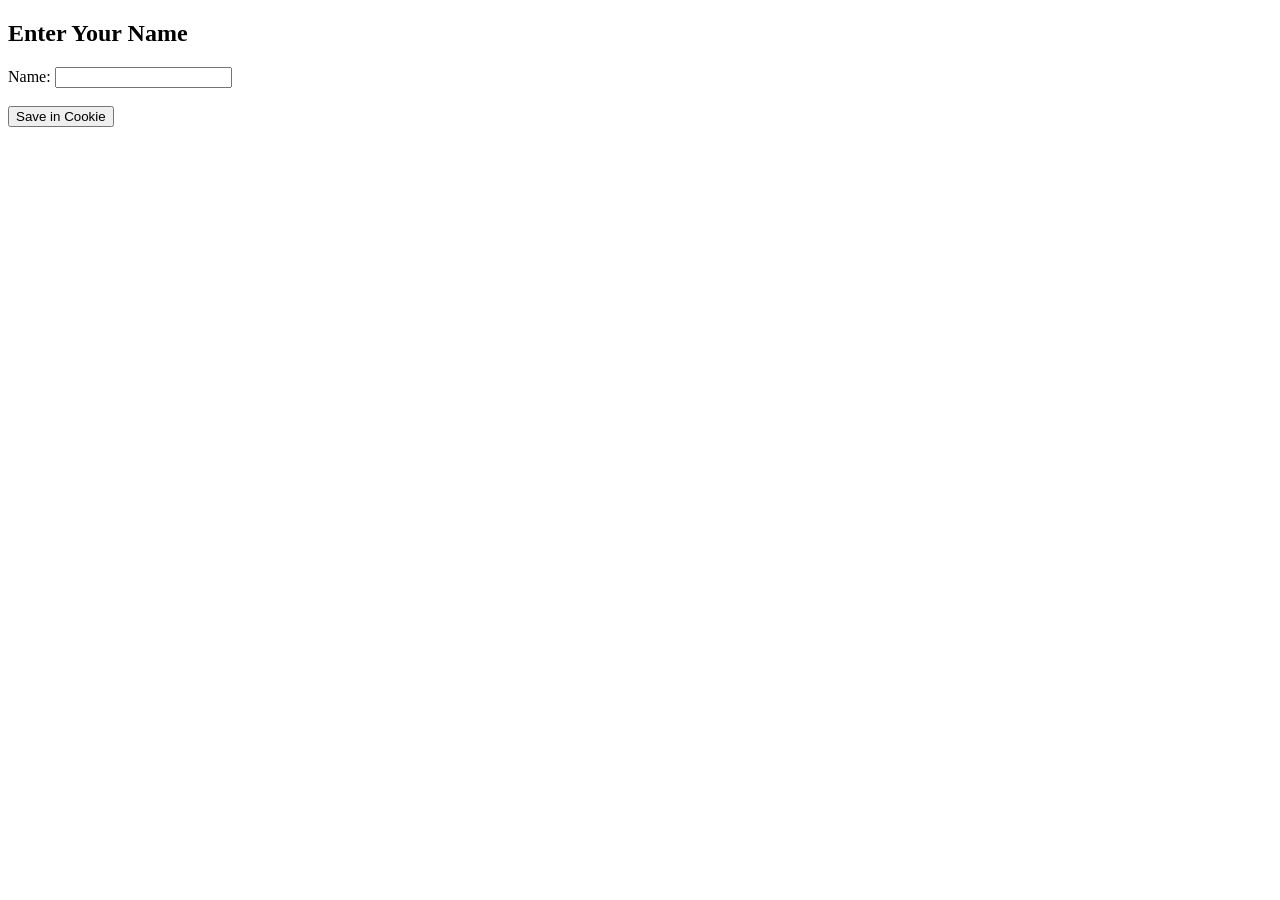
==== src/main/webapp/forms/Cookie.html @ fb224933 "Initial commit - Servlet Project (Forms, Session, Cookies, JDBC, Dashboard)" ====
<!DOCTYPE html>
<html>
<head>
  <title>Cookie Example</title>
</head>
<body>

<h2>Enter Your Name</h2>

<form action="setCookie" method="post">
  Name: <input type="text" name="username"><br><br>
  <input type="submit" value="Save in Cookie">
</form>

</body>
</html>
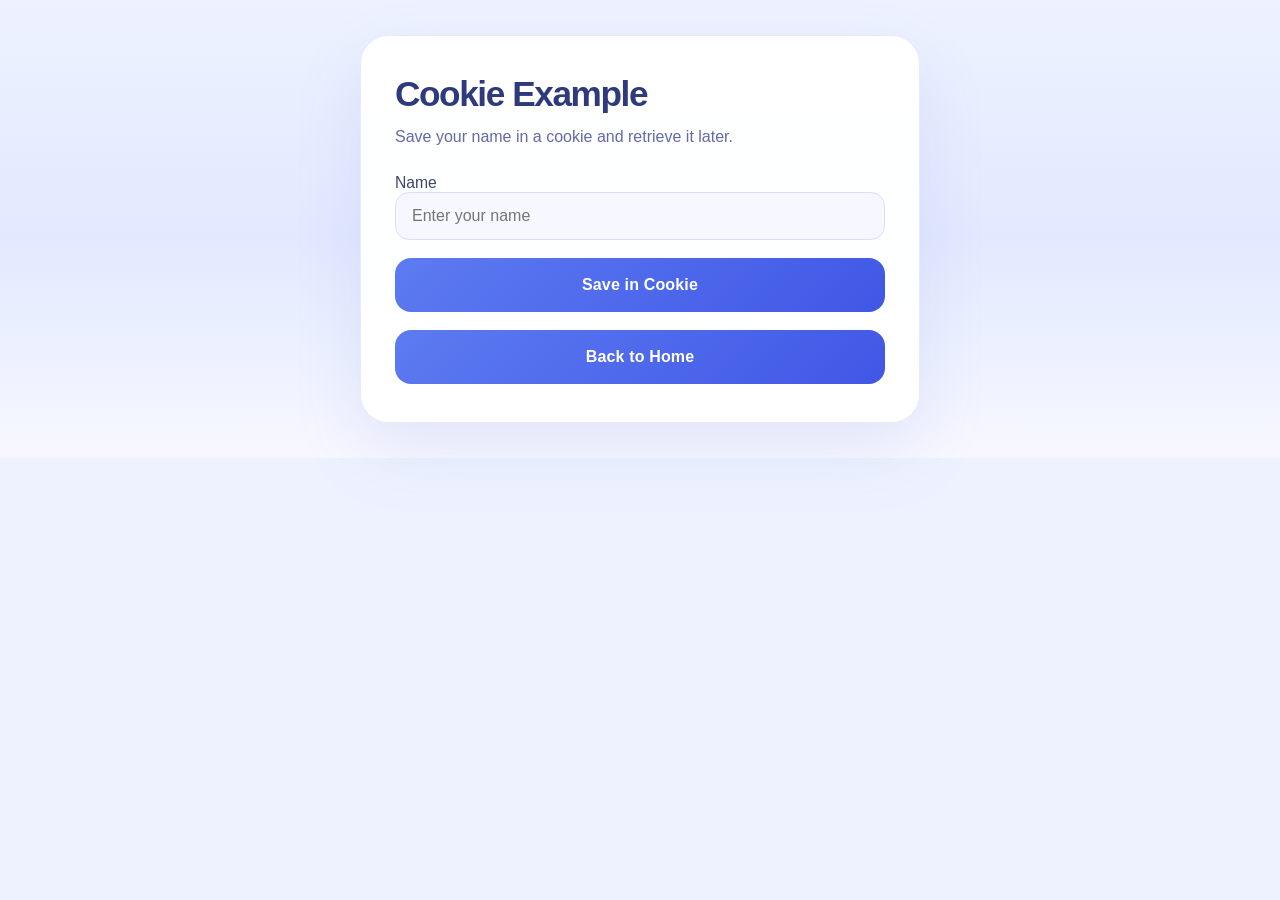
==== commit be3f2865: "css added to the html pages" ====
--- a/src/main/webapp/forms/Cookie.html
+++ b/src/main/webapp/forms/Cookie.html
@@ -1,16 +1,29 @@
 <!DOCTYPE html>
 <html>
 <head>
+  <meta charset="UTF-8">
   <title>Cookie Example</title>
+  <link rel="stylesheet" href="../css/style.css">
 </head>
 <body>
+<div class="page-shell">
+  <div class="form-card">
+    <h2>Cookie Example</h2>
+    <p class="subtitle">Save your name in a cookie and retrieve it later.</p>
 
-<h2>Enter Your Name</h2>
+    <form action="../setCookie" method="post">
+      <label>Name
+        <input type="text" name="username" placeholder="Enter your name">
+      </label>
+      <div class="form-actions">
+        <input type="submit" value="Save in Cookie">
+      </div>
+    </form>
 
-<form action="setCookie" method="post">
-  Name: <input type="text" name="username"><br><br>
-  <input type="submit" value="Save in Cookie">
-</form>
-
+    <div class="link-row">
+      <a class="button-link" href="../index.jsp">Back to Home</a>
+    </div>
+  </div>
+</div>
 </body>
 </html>
--- a/src/main/webapp/css/style.css
+++ b/src/main/webapp/css/style.css
@@ -0,0 +1,178 @@
+/* Shared form page styles for StudentServletApp */
+:root {
+  color-scheme: light;
+  font-family: 'Segoe UI', Tahoma, Geneva, Verdana, sans-serif;
+  background: #eef2ff;
+  color: #1f2733;
+}
+
+* {
+  box-sizing: border-box;
+}
+
+html, body {
+  margin: 0;
+  padding: 0;
+  min-height: 100%;
+}
+
+body {
+  background: linear-gradient(180deg, #eef2ff 0%, #e2e9ff 52%, #f7f8ff 100%);
+  display: flex;
+  justify-content: center;
+  align-items: center;
+  padding: 35px 20px;
+}
+
+.page-shell {
+  width: min(560px, 100%);
+}
+
+.form-card {
+  background: rgba(255, 255, 255, 0.96);
+  border-radius: 28px;
+  border: 1px solid rgba(109, 119, 255, 0.16);
+  box-shadow: 0 28px 70px rgba(99, 117, 194, 0.12);
+  padding: 38px 34px;
+  transition: transform 0.35s ease, box-shadow 0.35s ease;
+}
+
+.form-card:hover {
+  transform: translateY(-4px);
+  box-shadow: 0 32px 85px rgba(99, 117, 194, 0.16);
+}
+
+h2 {
+  margin: 0 0 10px;
+  font-size: 2.2rem;
+  letter-spacing: -0.04em;
+  color: #2e3a7c;
+  opacity: 0;
+  transform: translateY(-16px);
+  animation: slideIn 0.6s ease forwards;
+}
+
+.subtitle {
+  margin: 0 0 24px;
+  color: #5d61a8;
+  font-size: 1rem;
+  line-height: 1.6;
+  opacity: 0.95;
+}
+
+label {
+  display: block;
+  margin-bottom: 16px;
+  font-size: 0.98rem;
+  color: #3d4667;
+}
+
+input[type="text"],
+input[type="password"],
+input[type="number"],
+select,
+textarea {
+  width: 100%;
+  padding: 14px 16px;
+  border-radius: 14px;
+  border: 1px solid #d7dff8;
+  background: #f7f8ff;
+  font-size: 1rem;
+  color: #1f2733;
+  outline: none;
+  transition: border-color 0.25s ease, box-shadow 0.25s ease;
+}
+
+input[type="text"]:focus,
+input[type="password"]:focus,
+input[type="number"]:focus,
+select:focus,
+textarea:focus {
+  border-color: #6779ff;
+  box-shadow: 0 0 0 4px rgba(103, 121, 255, 0.12);
+}
+
+.form-row {
+  display: flex;
+  flex-wrap: wrap;
+  gap: 14px;
+  margin-bottom: 18px;
+}
+
+.form-row .field-group {
+  flex: 1 1 100%;
+}
+
+.form-row .field-group.inline {
+  flex: 1 1 calc(50% - 7px);
+}
+
+input[type="radio"],
+input[type="checkbox"] {
+  margin-right: 8px;
+}
+
+.form-actions {
+  display: grid;
+  gap: 16px;
+  margin-top: 18px;
+}
+
+button,
+input[type="submit"],
+.button-link {
+  width: 100%;
+  min-height: 54px;
+  border: none;
+  border-radius: 16px;
+  background: linear-gradient(135deg, #5d7bf1 0%, #4057e6 100%);
+  color: #fff;
+  font-size: 1rem;
+  font-weight: 700;
+  letter-spacing: 0.01em;
+  cursor: pointer;
+  transition: transform 0.2s ease, box-shadow 0.2s ease, background 0.2s ease;
+  text-align: center;
+  text-decoration: none;
+  display: inline-flex;
+  justify-content: center;
+  align-items: center;
+}
+
+button:hover,
+input[type="submit"]:hover,
+.button-link:hover {
+  background: linear-gradient(135deg, #3f57dd 0%, #283dc6 100%);
+  transform: translateY(-2px);
+  box-shadow: 0 18px 28px rgba(64, 87, 230, 0.2);
+}
+
+a.button-link {
+  color: #fff;
+}
+
+.link-row {
+  display: flex;
+  justify-content: space-between;
+  gap: 12px;
+  flex-wrap: wrap;
+  margin-top: 18px;
+}
+
+.link-row a {
+  flex: 1 1 48%;
+}
+
+.note {
+  margin-top: 18px;
+  color: #606b90;
+  font-size: 0.92rem;
+  line-height: 1.6;
+}
+
+@keyframes slideIn {
+  to {
+    opacity: 1;
+    transform: translateY(0);
+  }
+}
